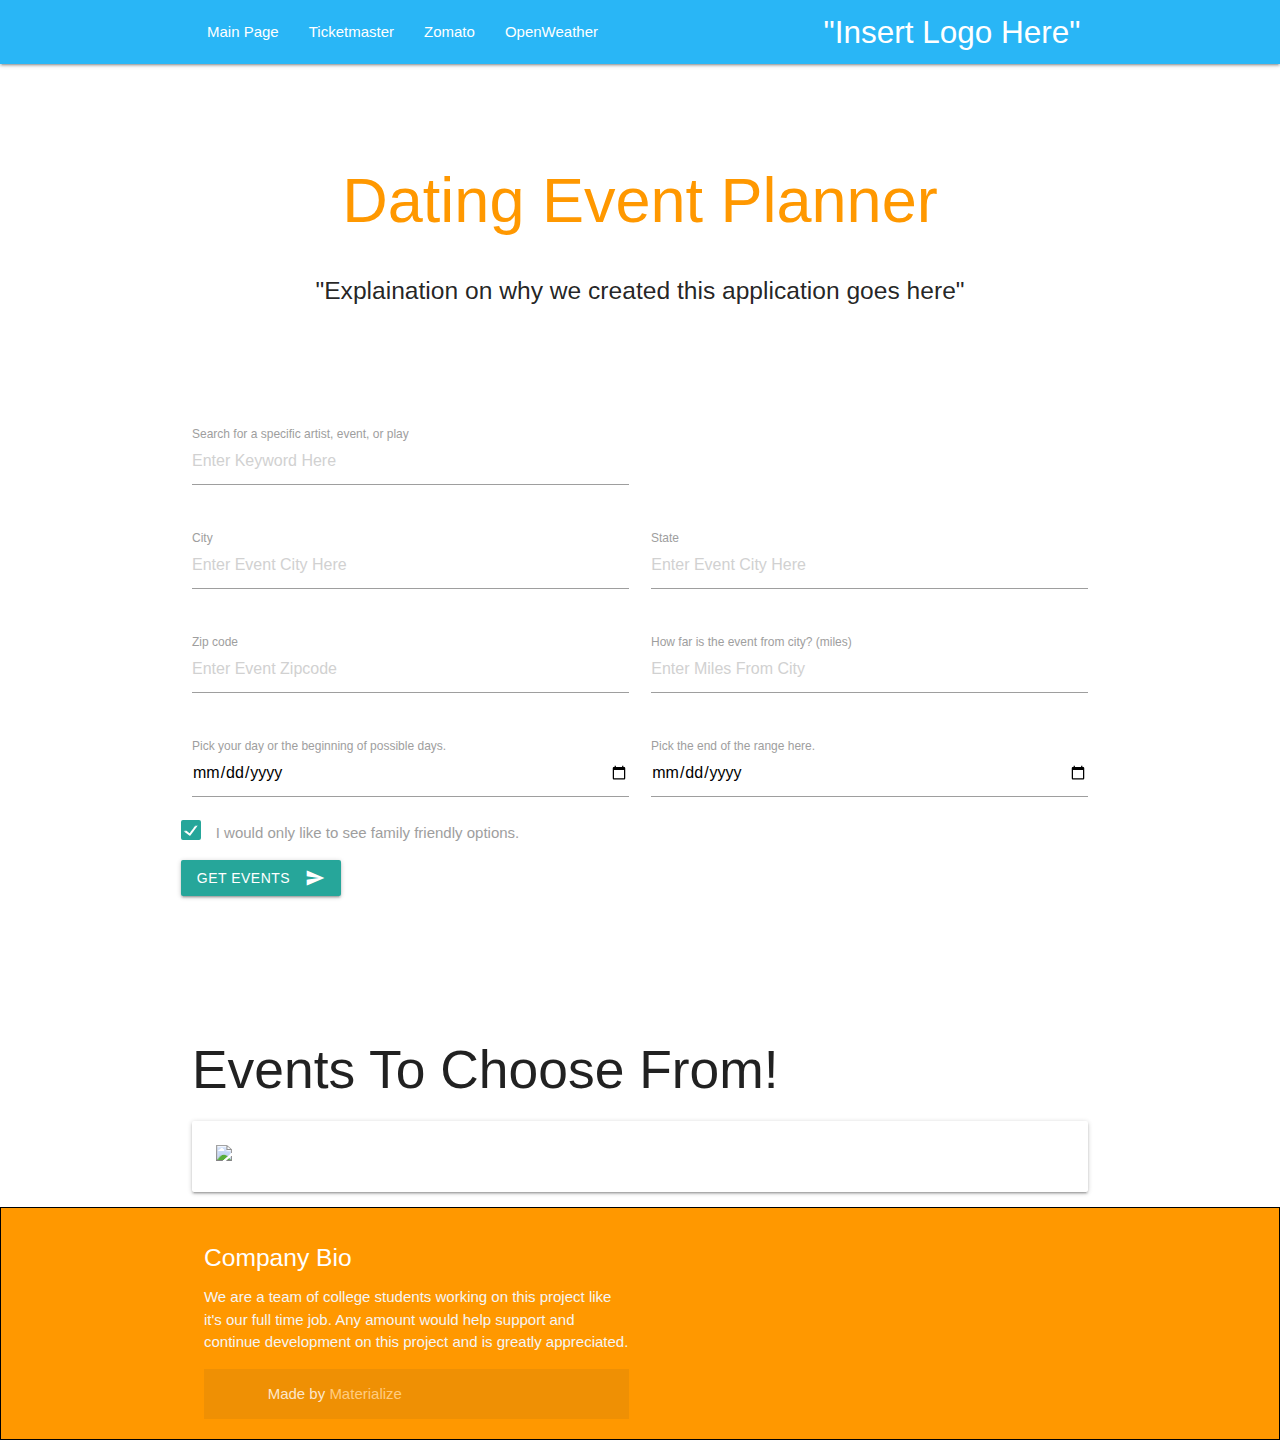
==== event.html @ 2daab0d0 "deletedCarousel" ====
<!DOCTYPE html>
<html lang="en">
<head>
  <meta http-equiv="Content-Type" content="text/html; charset=UTF-8"/>
  <meta name="viewport" content="width=device-width, initial-scale=1, maximum-scale=1.0"/>
  <title>Events</title>

  <!-- CSS  -->
  <link href="https://fonts.googleapis.com/icon?family=Material+Icons" rel="stylesheet">
  <link href="css/materialize.css" type="text/css" rel="stylesheet" media="screen,projection"/>
  <link href="css/style.css" type="text/css" rel="stylesheet" media="screen,projection"/>
</head>
<body>
  <nav class="light-blue lighten-1" role="navigation">
    <div class="nav-wrapper container"><a id="logo-container" href="#" class="brand-logo right">"Insert Logo Here"</a>
      <ul class="left hide-on-med-and-down">
        <li><a href="index.html">Main Page</a></li>
        <li><a href="event.html">Ticketmaster</a></li>
        <li><a href="food.html">Zomato</a></li>
        <li><a href="weather.html">OpenWeather</a></li>
      </ul>

      <ul id="nav-mobile" class="sidenav">
        <li><a href="index.html">Main Page</a></li>
        <li><a href="event.html">Ticketmaster</a></li>
        <li><a href="food.html">Zomato</a></li>
        <li><a href="weather.html">OpenWeather</a></li>
      </ul>
      <a href="#" data-target="nav-mobile" class="sidenav-trigger"><i class="material-icons">menu</i></a>
    </div>
  </nav>
  <div class="section no-pad-bot" id="index-banner">
    <div class="container">
      <br><br>
      <h1 class="header center orange-text">Dating Event Planner</h1>
      <div class="row center">
        <h5 class="header col s12 light">"Explaination on why we created this application goes here"</h5>
      </div>
      <br><br>

    </div>
  </div>

   <br><br>
  
  <div class="container">

      <form class="col s12">

        <div class="row">
          <div class="input-field col s6">
            <input placeholder="Enter Keyword Here" id="eventKeyword" type="text" class="validate">
            <label class="active" for="eventKeyword">Search for a specific artist, event, or play</label>
          </div>
        </div>

        <div class="row">
          <div class="input-field col s6">
            <input placeholder="Enter Event City Here" id="eventCity" type="text" class="validate">
            <label for="eventCity">City</label>
          </div>
          <div class="input-field col s6">
            <input placeholder="Enter Event City Here" id="eventState" type="text" class="validate">
            <label for="eventState">State</label>
          </div>
        </div>
        
        <div class="row">
          <div class="input-field col s6">
            <input placeholder="Enter Event Zipcode" id="eventZip" type="text" class="validate">
            <label for="eventZip">Zip code</label>
          </div>
          <div class="input-field col s6">
            <input placeholder="Enter Miles From City" id="eventDistance" type="text" class="validate">
            <label for="eventDistance">How far is the event from city? (miles)</label>
          </div>
        </div>

        <div class="row">

          <div class="input-field col s6">
            <input type="date" id="startDateTime" class="datepicker">
            <label for="startDateTime">Pick your day or the beginning of possible days.</label>
          </div>
          <div class="input-field col s6">
            <input type="date" id="endDateTime" class="datepicker">
            <label for="endDateTime">Pick the end of the range here.</label>
          </div>

          <p>
            <label>
              <input id="familyEvents" type="checkbox" class="filled-in" checked="checked" />
              <span>I would only like to see family friendly options.</span>
            </label>
          </p>

          <button id="getEvents" class="btn waves-effect waves-light" type="submit" name="action">Get Events
            <i class="material-icons right">send</i>
          </button>

        </div>

      </form>

    <br><br>

  </div>

  <br><br>
  
  <div class="container">

    <div class="col s12 m7">
      <h2 class="header">Events To Choose From!</h2>
      <div class="card horizontal">
        <div class="card-stacked">
          <div class="card-content" id="eventDiv">
            
            <img src="venueImage">
            <div class="name"></div>
            <div class="priceRanges"></div>
            <div class="initialStartDate"></div>
          
          </div>
        </div>
      </div>
    </div>

  </div>


  <footer class="page-footer orange">
    <div class="container">
      <div class="row">
        <div class="col l6 s12">
          <h5 class="white-text">Company Bio</h5>
          <p class="grey-text text-lighten-4">We are a team of college students working on this project like it's our full time job. Any amount would help support and continue development on this project and is greatly appreciated.</p>

    <div class="footer-copyright">
      <div class="container">
      Made by <a class="orange-text text-lighten-3" href="http://materializecss.com">Materialize</a>
      </div>
    </div>
  </footer>


  <!--  Scripts-->
  <script src="https://code.jquery.com/jquery-2.1.1.min.js"></script>
  <script src="js/materialize.js"></script>
  <script src="js/init.js"></script>
  <script src="js/event.js"></script>

  </body>
</html>
---- css/style.css ----
/* Custom Stylesheet */
/**
 * Use this file to override Materialize files so you can update
 * the core Materialize files in the future
 *
 * Made By MaterializeCSS.com
 */

.icon-block {
  padding: 0 15px;
}
.icon-block .material-icons {
  font-size: inherit;
}

#download-button {
  border: 1px solid black;
  border-radius: 5px;
}

.page-footer {
  border: 1px solid black;
  box-shadow: 5px 5px 10px 12px;
}

.widget_wrap {
 border: 1px solid black;
 border-radius: 5px;
 box-shadow: 0px 0px 10px 2px;
 margin-top: 50px;
 margin-bottom: 75px;
 background-color:  #fff8eefb;
}
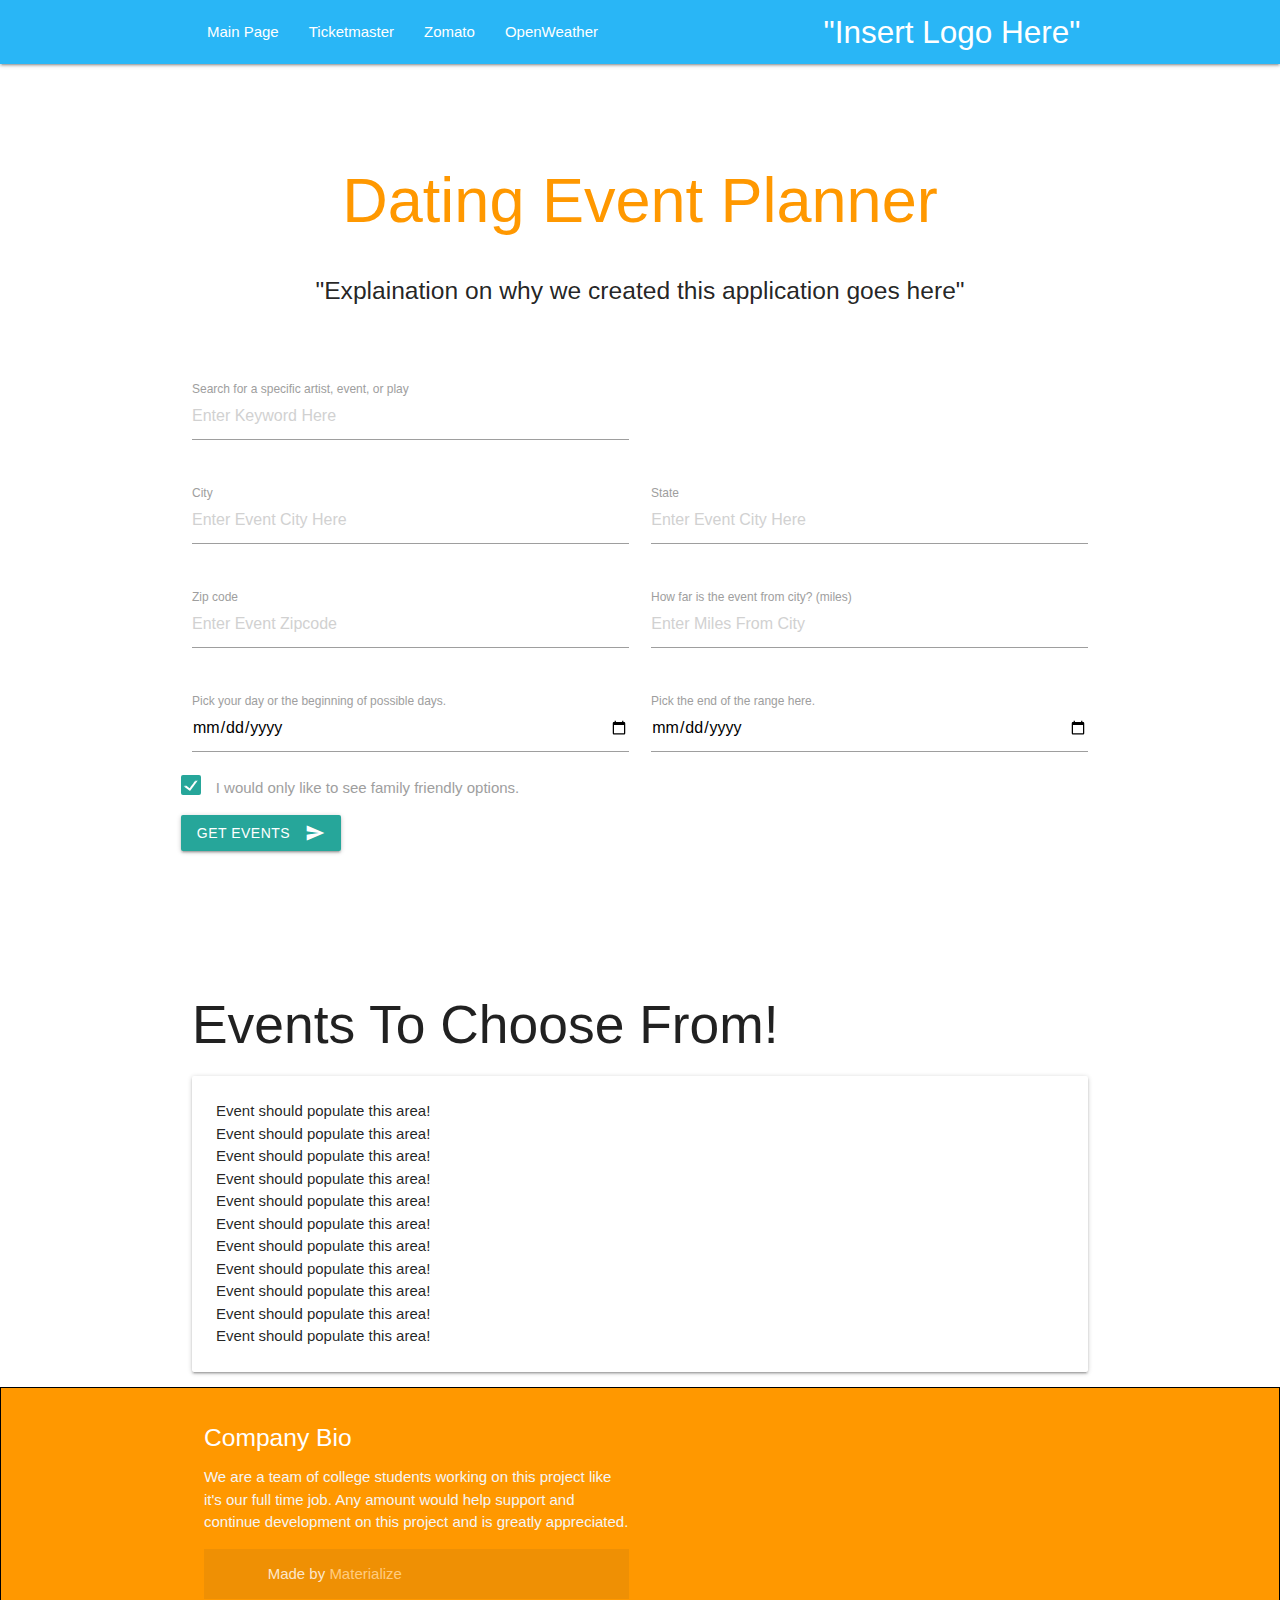
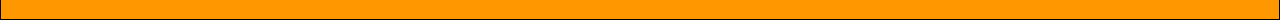
==== commit 3a271793: "add event div id" ====
--- a/event.html
+++ b/event.html
@@ -41,8 +41,6 @@
     </div>
   </div>
 
-   <br><br>
-  
   <div class="container">
 
       <form class="col s12">
@@ -114,13 +112,19 @@
       <h2 class="header">Events To Choose From!</h2>
       <div class="card horizontal">
         <div class="card-stacked">
-          <div class="card-content" id="eventDiv">
-            
-            <img src="venueImage">
-            <div class="name"></div>
-            <div class="priceRanges"></div>
-            <div class="initialStartDate"></div>
-          
+          <div class="card-content">
+            <p>Event should populate this area!</p>
+            <p>Event should populate this area!</p>
+            <p>Event should populate this area!</p>
+            <p>Event should populate this area!</p>
+            <p>Event should populate this area!</p>
+            <p>Event should populate this area!</p>
+            <p>Event should populate this area!</p>
+            <p>Event should populate this area!</p>
+            <p>Event should populate this area!</p>
+            <p>Event should populate this area!</p>
+            <p>Event should populate this area!</p>   
+
           </div>
         </div>
       </div>
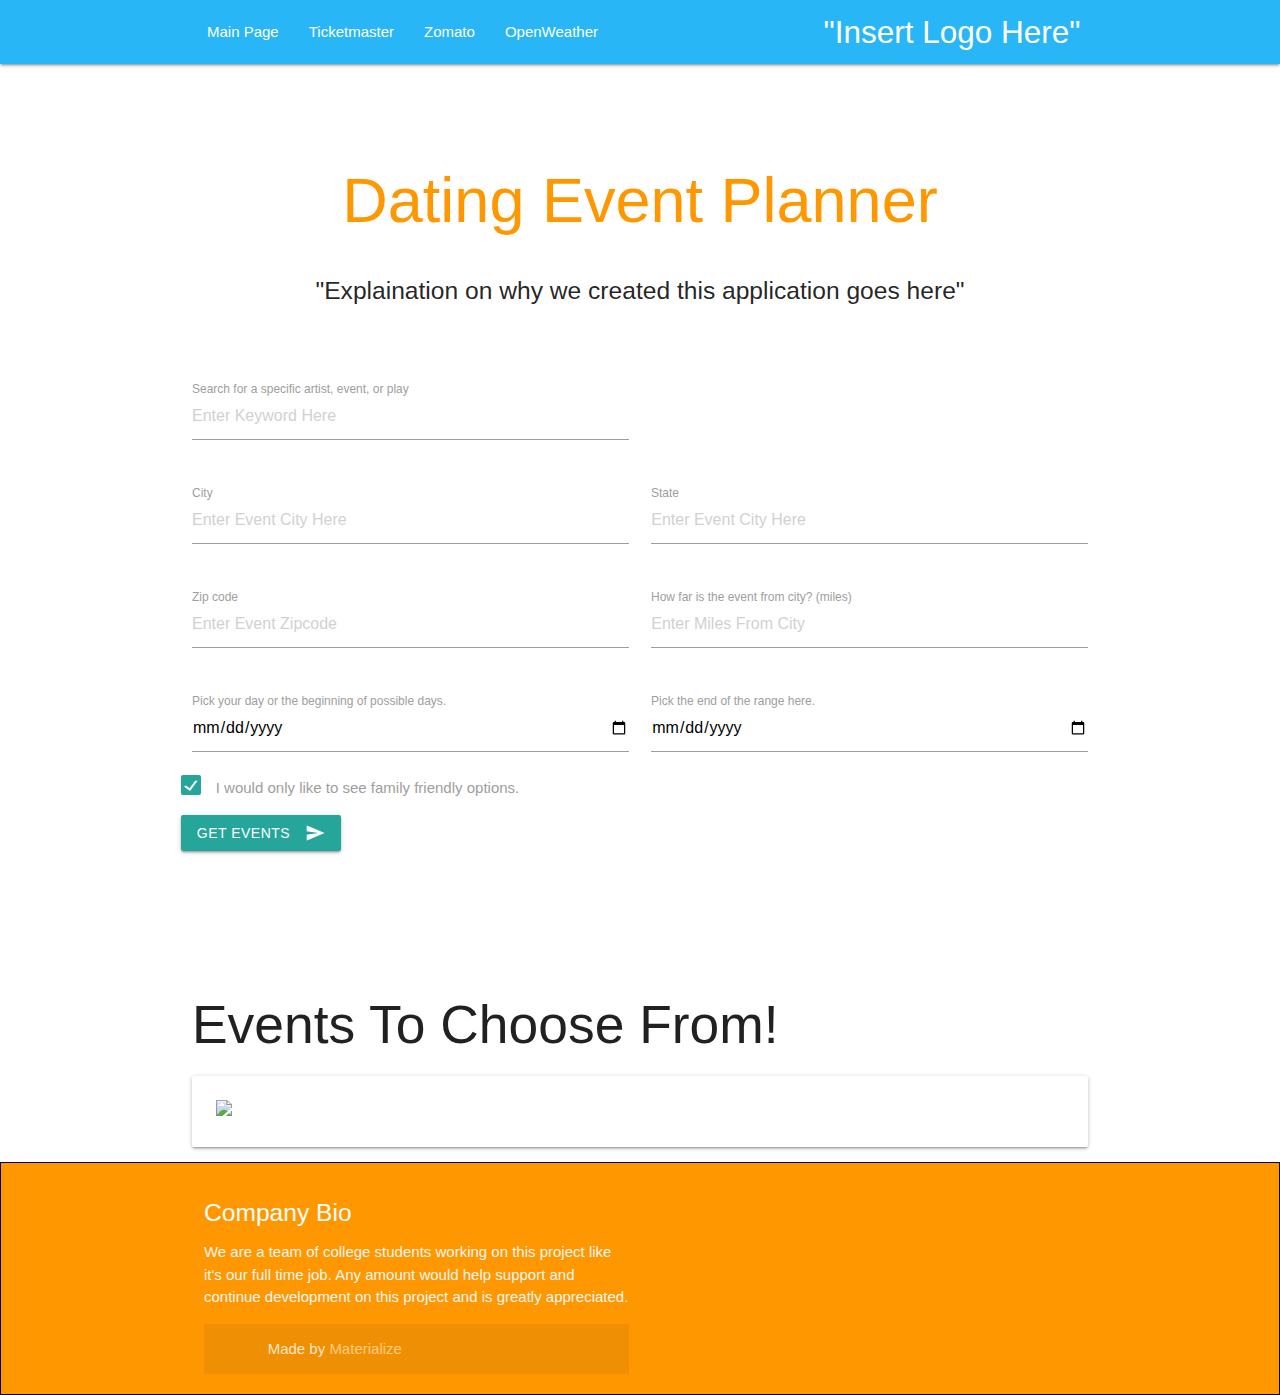
==== commit b47c1924: "Merge branch 'main' into eventJScards" ====
--- a/event.html
+++ b/event.html
@@ -40,6 +40,7 @@
 
     </div>
   </div>
+
 
   <div class="container">
 
@@ -112,19 +113,13 @@
       <h2 class="header">Events To Choose From!</h2>
       <div class="card horizontal">
         <div class="card-stacked">
-          <div class="card-content">
-            <p>Event should populate this area!</p>
-            <p>Event should populate this area!</p>
-            <p>Event should populate this area!</p>
-            <p>Event should populate this area!</p>
-            <p>Event should populate this area!</p>
-            <p>Event should populate this area!</p>
-            <p>Event should populate this area!</p>
-            <p>Event should populate this area!</p>
-            <p>Event should populate this area!</p>
-            <p>Event should populate this area!</p>
-            <p>Event should populate this area!</p>   
-
+          <div class="card-content" id="eventDiv">
+            
+            <img src="venueImage">
+            <div class="name"></div>
+            <div class="priceRanges"></div>
+            <div class="initialStartDate"></div>
+          
           </div>
         </div>
       </div>
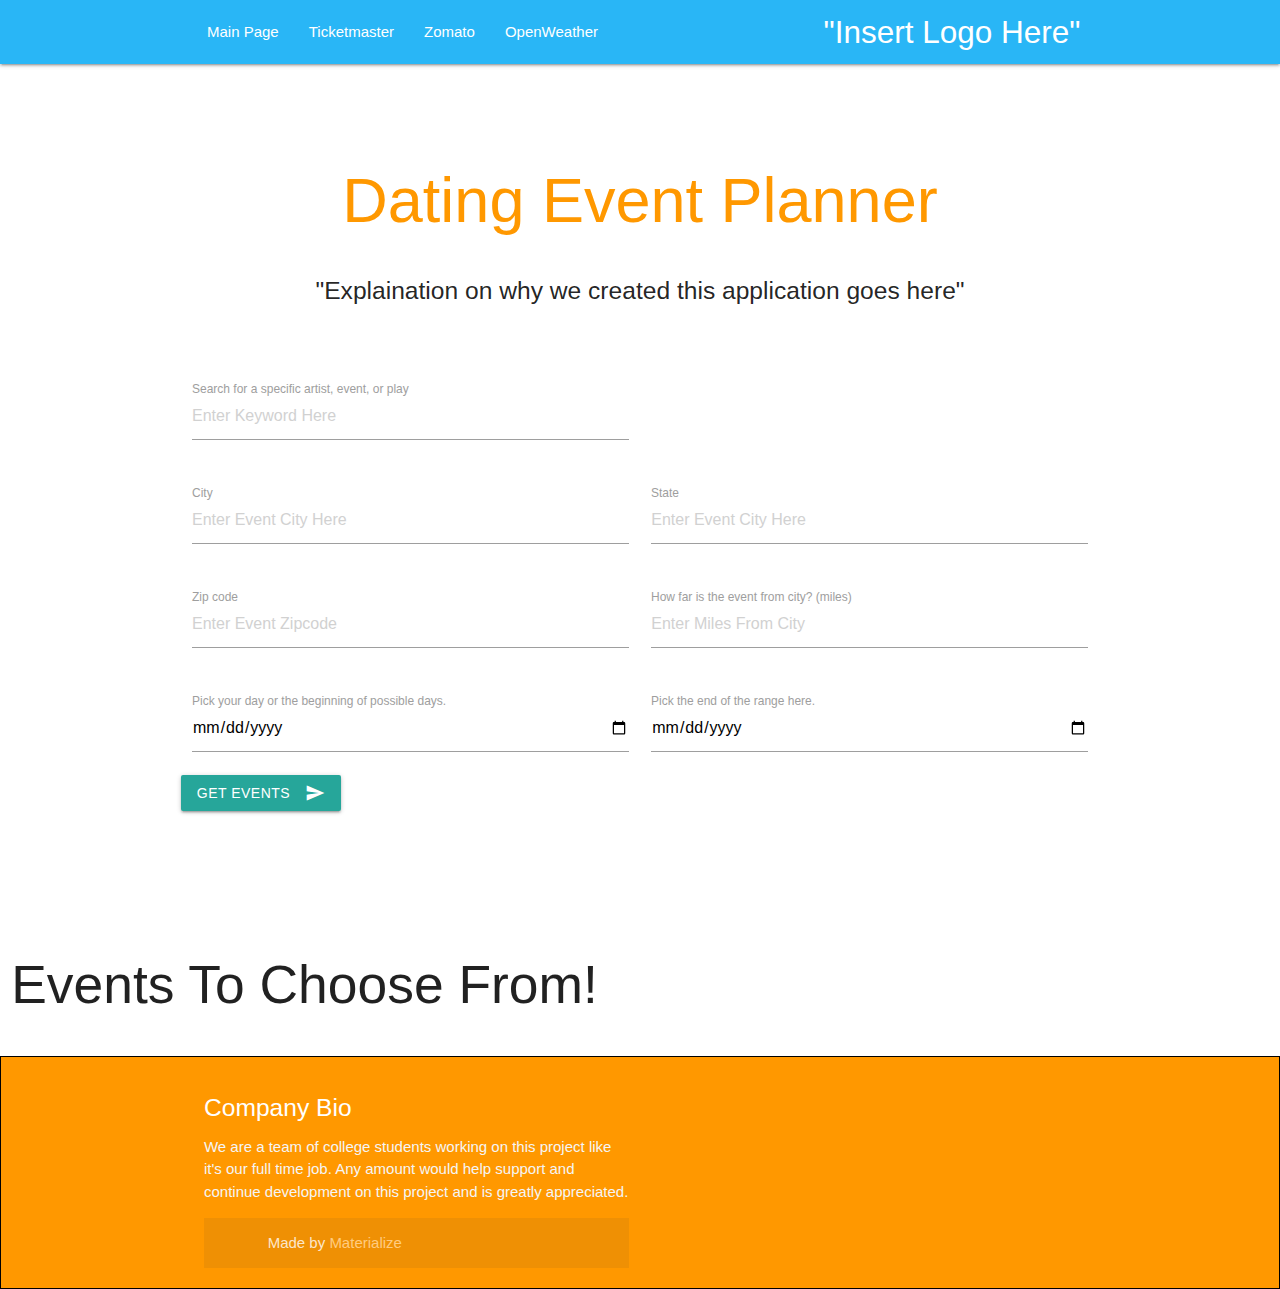
==== commit 5ff212cf: "take2 card population" ====
--- a/event.html
+++ b/event.html
@@ -86,13 +86,7 @@
             <label for="endDateTime">Pick the end of the range here.</label>
           </div>
 
-          <p>
-            <label>
-              <input id="familyEvents" type="checkbox" class="filled-in" checked="checked" />
-              <span>I would only like to see family friendly options.</span>
-            </label>
-          </p>
-
+          <!-- removed family friendly options checkbox -->
           <button id="getEvents" class="btn waves-effect waves-light" type="submit" name="action">Get Events
             <i class="material-icons right">send</i>
           </button>
@@ -107,22 +101,22 @@
 
   <br><br>
   
-  <div class="container">
-
-    <div class="col s12 m7">
+  <div class="row">
+    <div class="col s12 m7" id="populateEvents"> <!--what size does this need to be? and how can we center content-->
       <h2 class="header">Events To Choose From!</h2>
-      <div class="card horizontal">
+      <!-- We don't want horizontal cards with images imo -->
+      <!-- <div class="card horizontal">
         <div class="card-stacked">
           <div class="card-content" id="eventDiv">
             
             <img src="venueImage">
             <div class="name"></div>
             <div class="priceRanges"></div>
-            <div class="initialStartDate"></div>
+            <div class="initialStartDate"></div> 
           
           </div>
         </div>
-      </div>
+      </div> -->
     </div>
 
   </div>
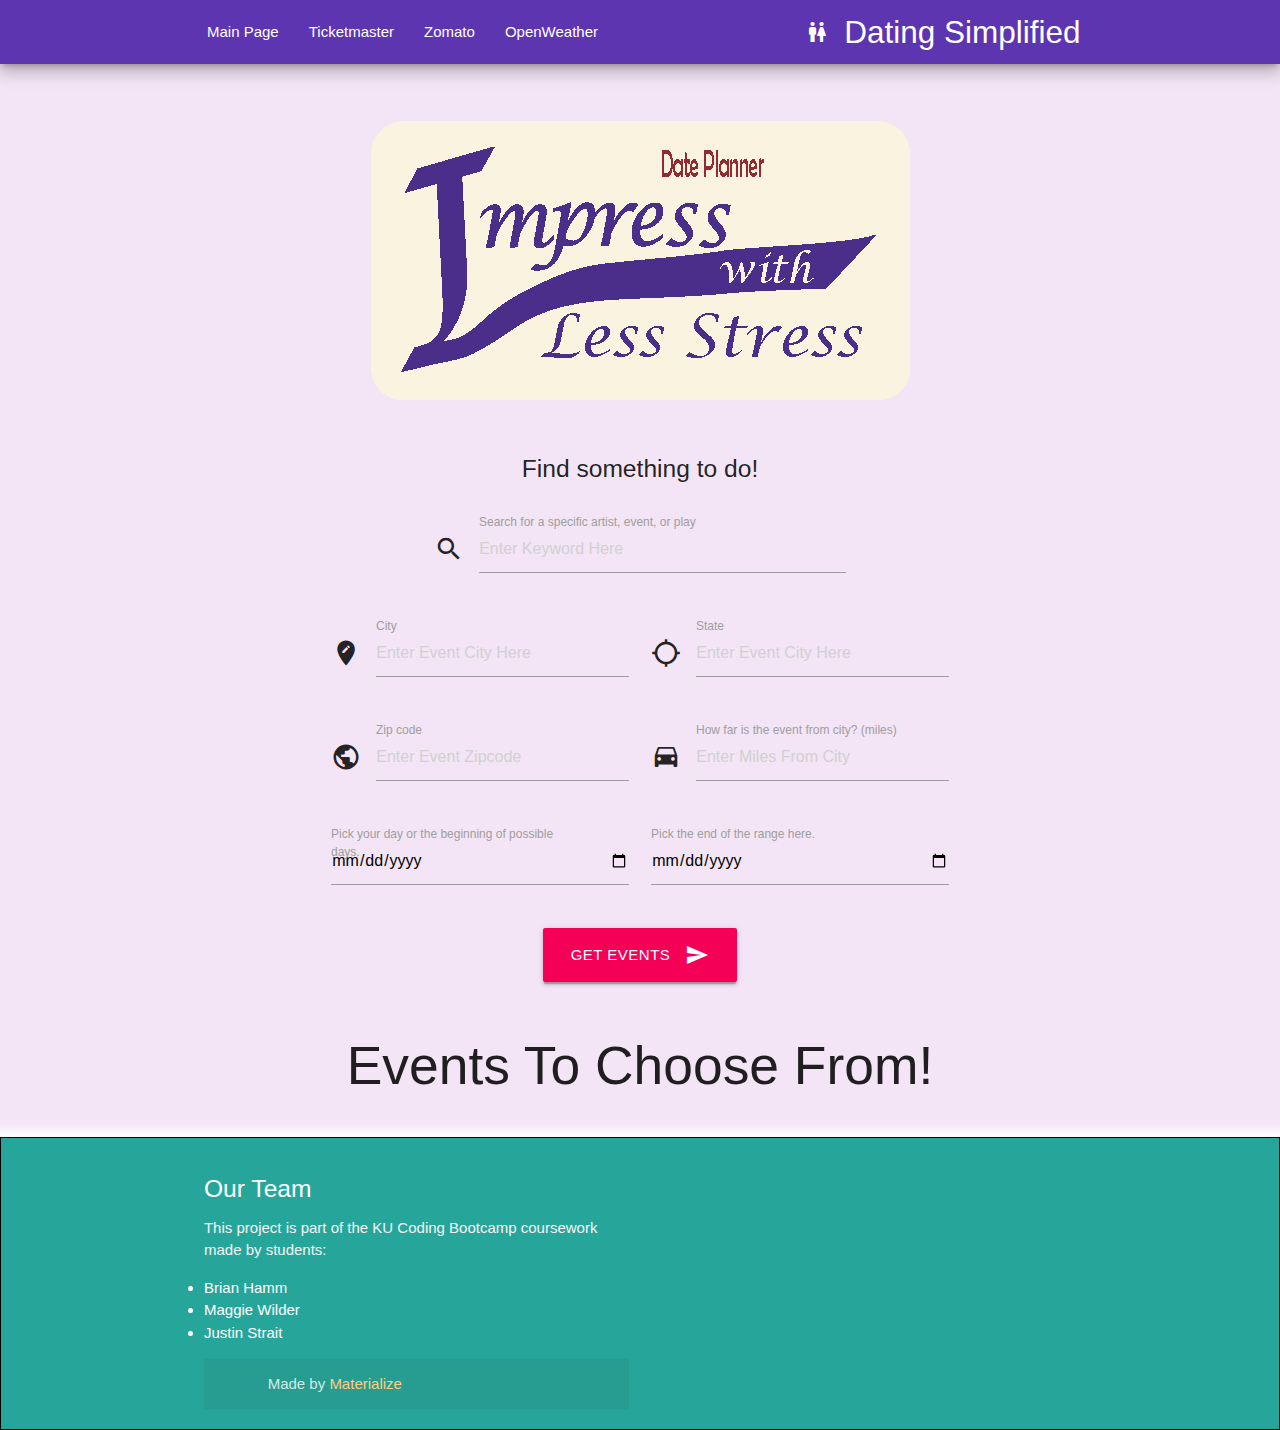
==== commit a10a5c66: "added css styling to the event page" ====
--- a/event.html
+++ b/event.html
@@ -4,22 +4,21 @@
   <meta http-equiv="Content-Type" content="text/html; charset=UTF-8"/>
   <meta name="viewport" content="width=device-width, initial-scale=1, maximum-scale=1.0"/>
   <title>Events</title>
-
-  <!-- CSS  -->
   <link href="https://fonts.googleapis.com/icon?family=Material+Icons" rel="stylesheet">
   <link href="css/materialize.css" type="text/css" rel="stylesheet" media="screen,projection"/>
   <link href="css/style.css" type="text/css" rel="stylesheet" media="screen,projection"/>
 </head>
-<body>
-  <nav class="light-blue lighten-1" role="navigation">
-    <div class="nav-wrapper container"><a id="logo-container" href="#" class="brand-logo right">"Insert Logo Here"</a>
+
+<body class="purple lighten-5">
+
+  <nav class="deep-purple darken-1 z-depth-3" role="navigation">
+    <div class="nav-wrapper container"><a id="logo-container" href="#" class="brand-logo right"><i class="large material-icons">wc</i>Dating Simplified</a>
       <ul class="left hide-on-med-and-down">
         <li><a href="index.html">Main Page</a></li>
         <li><a href="event.html">Ticketmaster</a></li>
         <li><a href="food.html">Zomato</a></li>
         <li><a href="weather.html">OpenWeather</a></li>
       </ul>
-
       <ul id="nav-mobile" class="sidenav">
         <li><a href="index.html">Main Page</a></li>
         <li><a href="event.html">Ticketmaster</a></li>
@@ -29,119 +28,105 @@
       <a href="#" data-target="nav-mobile" class="sidenav-trigger"><i class="material-icons">menu</i></a>
     </div>
   </nav>
+
   <div class="section no-pad-bot" id="index-banner">
-    <div class="container">
-      <br><br>
-      <h1 class="header center orange-text">Dating Event Planner</h1>
+    <div class="container-fluid">
+      <h1 class="header center deep-purple-text"><img src="Maggie/Logo.png" alt="logo"></h1>
       <div class="row center">
-        <h5 class="header col s12 light">"Explaination on why we created this application goes here"</h5>
+        <h5 class="header col s12 light">Find something to do!</h5>
       </div>
-      <br><br>
-
     </div>
   </div>
 
-
-  <div class="container">
-
+  <div class="container-fluid">
       <form class="col s12">
-
         <div class="row">
-          <div class="input-field col s6">
+          <div class="input-field col s4 push-s4">
+            <i class="material-icons prefix">search</i>
             <input placeholder="Enter Keyword Here" id="eventKeyword" type="text" class="validate">
             <label class="active" for="eventKeyword">Search for a specific artist, event, or play</label>
           </div>
         </div>
+      </form>
+  </div>        
 
-        <div class="row">
-          <div class="input-field col s6">
-            <input placeholder="Enter Event City Here" id="eventCity" type="text" class="validate">
-            <label for="eventCity">City</label>
-          </div>
-          <div class="input-field col s6">
-            <input placeholder="Enter Event City Here" id="eventState" type="text" class="validate">
-            <label for="eventState">State</label>
-          </div>
-        </div>
+  <div class="row">
+    <div class="input-field col s3 push-s3">
+      <i class="material-icons prefix">edit_location</i>
+        <input placeholder="Enter Event City Here" id="eventCity" type="text" class="validate">
+        <label for="eventCity">City</label>
+    </div>
+    <div class="input-field col s3 push-s3 ">
+    <i class="material-icons prefix">location_searching</i>
+      <input placeholder="Enter Event City Here" id="eventState" type="text" class="validate">
+      <label for="eventState">State</label>
+    </div>
+  </div>
         
-        <div class="row">
-          <div class="input-field col s6">
-            <input placeholder="Enter Event Zipcode" id="eventZip" type="text" class="validate">
-            <label for="eventZip">Zip code</label>
-          </div>
-          <div class="input-field col s6">
-            <input placeholder="Enter Miles From City" id="eventDistance" type="text" class="validate">
-            <label for="eventDistance">How far is the event from city? (miles)</label>
-          </div>
-        </div>
-
-        <div class="row">
-
-          <div class="input-field col s6">
-            <input type="date" id="startDateTime" class="datepicker">
-            <label for="startDateTime">Pick your day or the beginning of possible days.</label>
-          </div>
-          <div class="input-field col s6">
-            <input type="date" id="endDateTime" class="datepicker">
-            <label for="endDateTime">Pick the end of the range here.</label>
-          </div>
-
-          <!-- removed family friendly options checkbox -->
-          <button id="getEvents" class="btn waves-effect waves-light" type="submit" name="action">Get Events
-            <i class="material-icons right">send</i>
-          </button>
-
-        </div>
-
-      </form>
-
-    <br><br>
-
+  <div class="row">
+    <div class="input-field col s3 push-s3">
+      <i class="material-icons prefix">public</i>
+      <input placeholder="Enter Event Zipcode" id="eventZip" type="text" class="validate">
+      <label for="eventZip">Zip code</label>
+    </div>
+    <div class="input-field col s3 push-s3">
+      <i class="material-icons prefix">drive_eta</i>
+      <input placeholder="Enter Miles From City" id="eventDistance" type="text" class="validate">
+      <label for="eventDistance">How far is the event from city? (miles)</label>
+    </div>
   </div>
 
-  <br><br>
-  
   <div class="row">
-    <div class="col s12 m7" id="populateEvents"> <!--what size does this need to be? and how can we center content-->
-      <h2 class="header">Events To Choose From!</h2>
-      <!-- We don't want horizontal cards with images imo -->
-      <!-- <div class="card horizontal">
-        <div class="card-stacked">
-          <div class="card-content" id="eventDiv">
-            
-            <img src="venueImage">
-            <div class="name"></div>
-            <div class="priceRanges"></div>
-            <div class="initialStartDate"></div> 
-          
-          </div>
-        </div>
-      </div> -->
+    <div class="input-field col s3 push-s3">
+      <input type="date" id="startDateTime" class="datepicker">
+      <label for="startDateTime">Pick your day or the beginning of possible days.</label>
     </div>
-
+    <div class="input-field col s3 push-s3">
+      <input type="date" id="endDateTime" class="datepicker">
+      <label for="endDateTime">Pick the end of the range here.</label>
+    </div>
   </div>
 
+  <div class="row center">
+    <button id="getEvents" class="btn-large waves-effect waves-light pink accent-3 hoverable z-depth-1-half"type="submit" name="action">Get Events
+      <i class="material-icons right">send</i>
+    </button>
+  </div>
 
-  <footer class="page-footer orange">
+  <div class="row">
+    <div class="col s12 center" id="populateEvents">
+      <h2 class="header">Events To Choose From!</h2>
+    </div>
+  </div>
+
+  <footer class="page-footer teal lighten-1">
     <div class="container">
       <div class="row">
         <div class="col l6 s12">
-          <h5 class="white-text">Company Bio</h5>
-          <p class="grey-text text-lighten-4">We are a team of college students working on this project like it's our full time job. Any amount would help support and continue development on this project and is greatly appreciated.</p>
-
-    <div class="footer-copyright">
-      <div class="container">
-      Made by <a class="orange-text text-lighten-3" href="http://materializecss.com">Materialize</a>
+          <h5 class="white-text">Our Team</h5>
+          <p class="grey-text text-lighten-4">
+            This project is part of the KU Coding Bootcamp coursework made by
+            students:
+            <li>Brian Hamm</li>
+            <li>Maggie Wilder</li>
+            <li>Justin Strait</li>
+          </p>
+          <div class="footer-copyright">
+            <div class="container">
+              Made by
+              <a class="orange-text text-lighten-3" href="http://materializecss.com">Materialize
+              </a>
+            </div>
+          </div>
+        </div>
       </div>
     </div>
   </footer>
 
-
-  <!--  Scripts-->
   <script src="https://code.jquery.com/jquery-2.1.1.min.js"></script>
   <script src="js/materialize.js"></script>
   <script src="js/init.js"></script>
   <script src="js/event.js"></script>
 
-  </body>
+</body>
 </html>
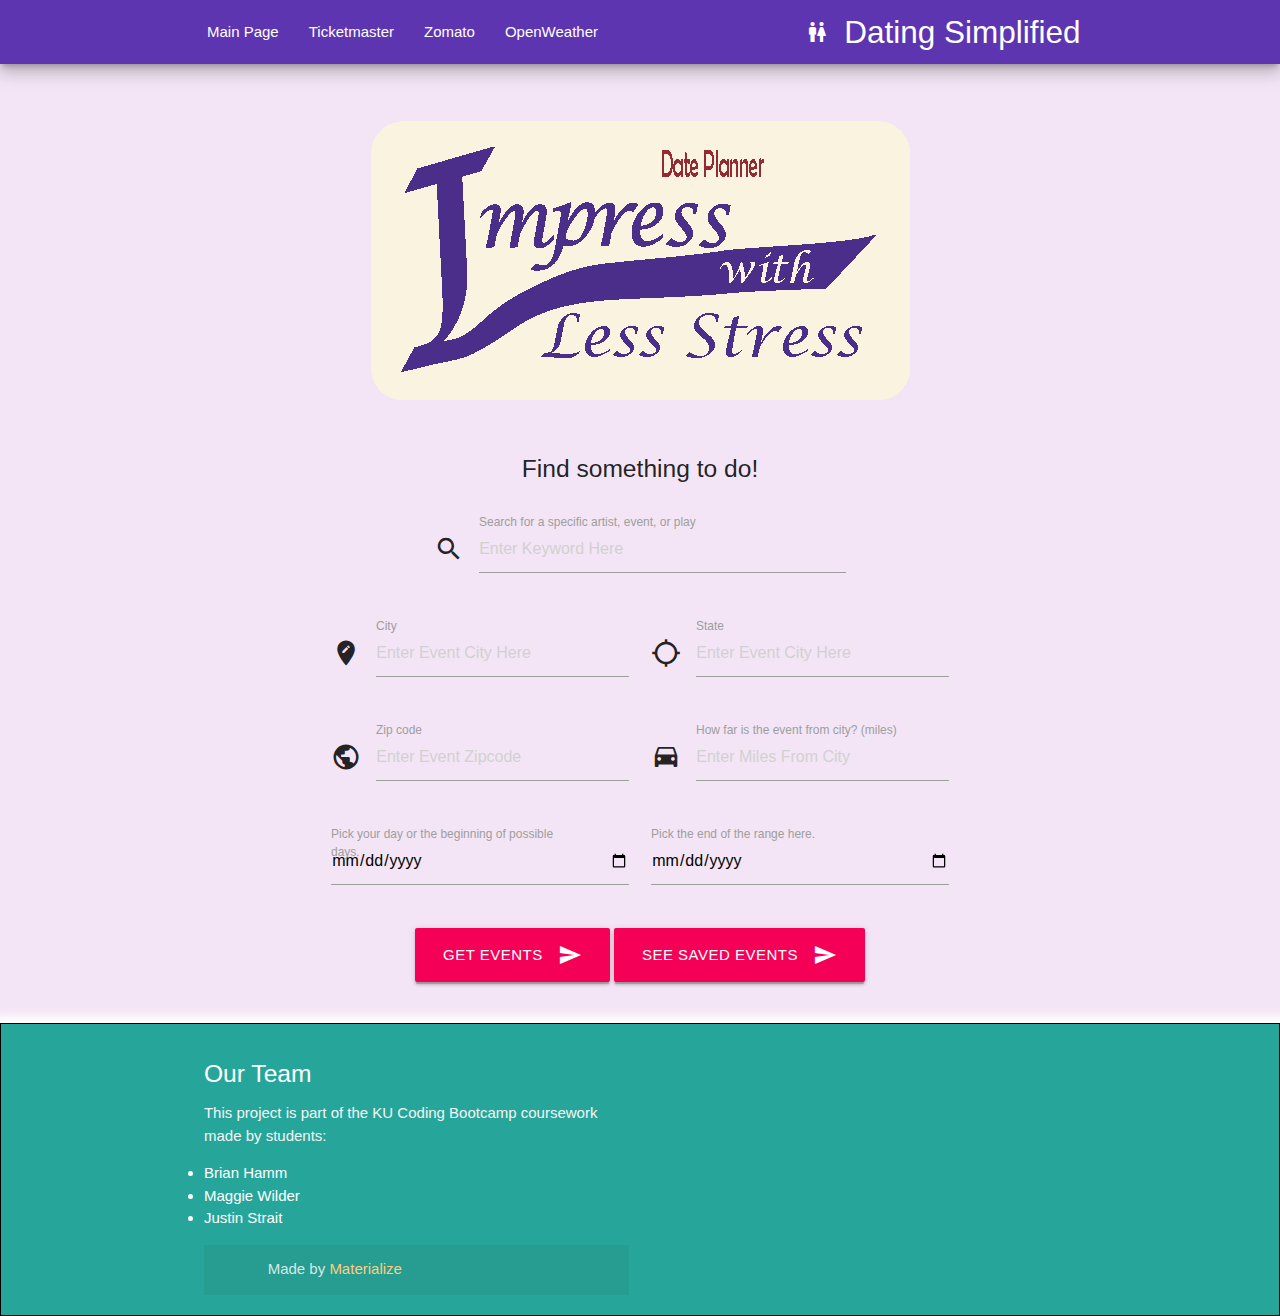
==== commit 099f5566: "add functionality to display saved events on event page" ====
--- a/event.html
+++ b/event.html
@@ -91,11 +91,14 @@
     <button id="getEvents" class="btn-large waves-effect waves-light pink accent-3 hoverable z-depth-1-half"type="submit" name="action">Get Events
       <i class="material-icons right">send</i>
     </button>
+    <button id="savedStuff" class="btn-large waves-effect waves-light pink accent-3 hoverable z-depth-1-half"type="submit" name="action">See Saved Events
+      <i class="material-icons right">send</i>
+    </button>
+
   </div>
 
   <div class="row">
     <div class="col s12 center" id="populateEvents">
-      <h2 class="header">Events To Choose From!</h2>
     </div>
   </div>
 
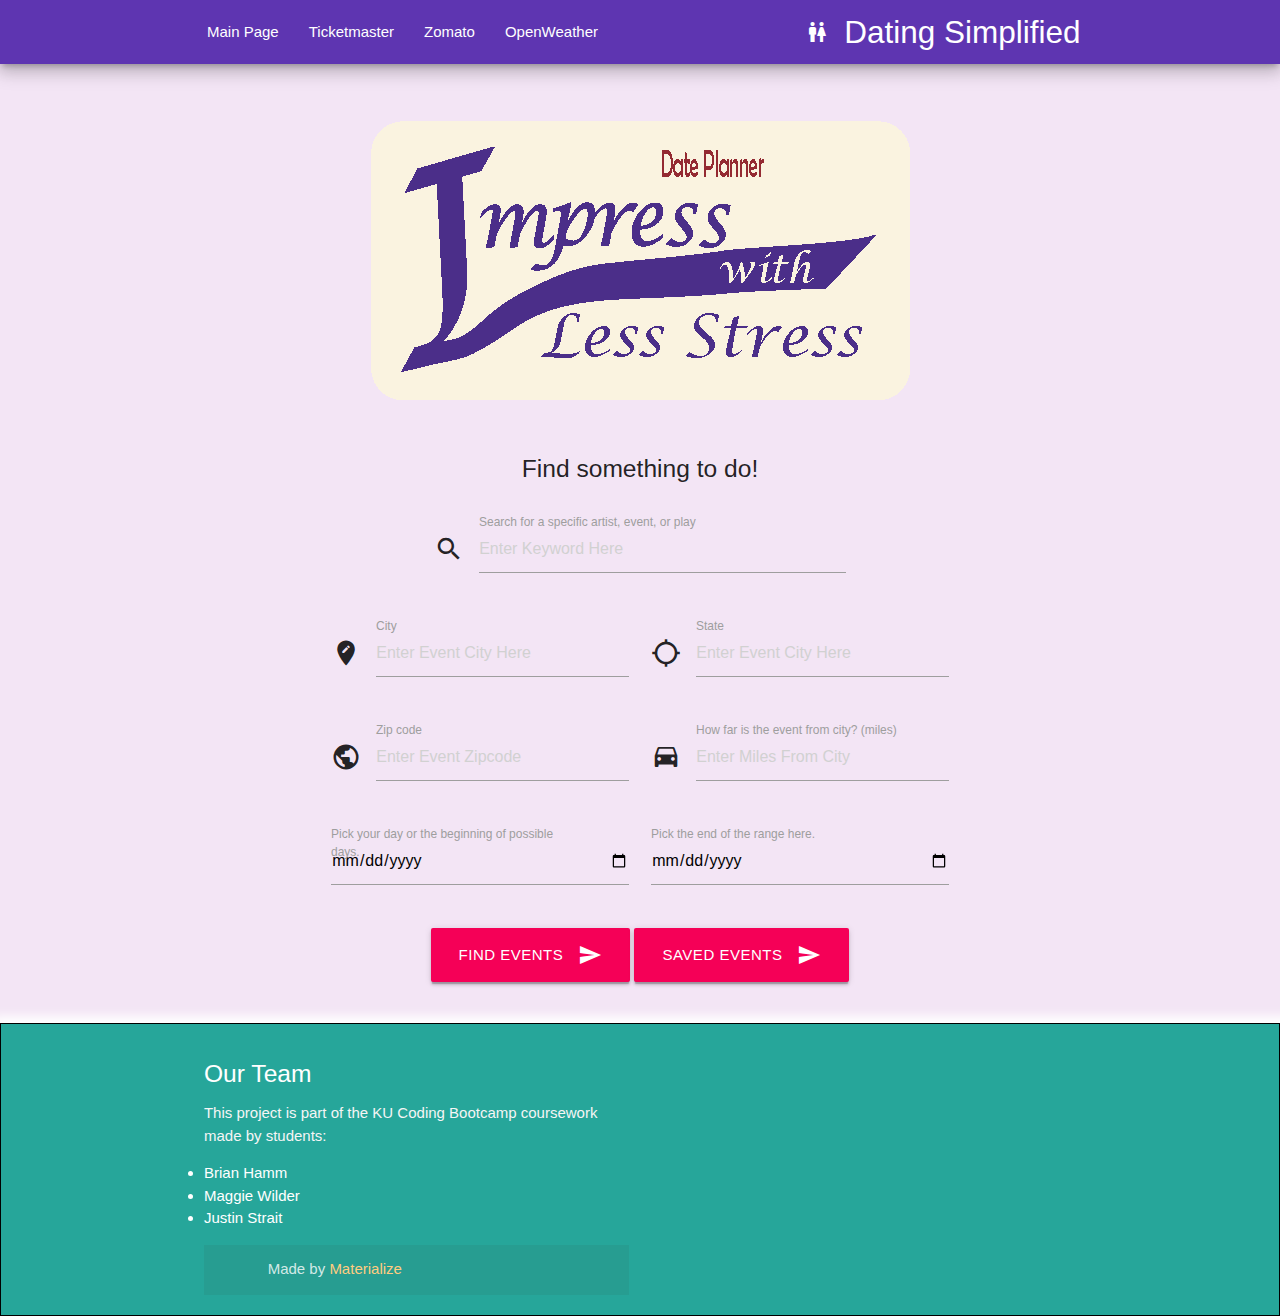
==== commit 884c86ca: "made a readme and a couple changes to various pages" ====
--- a/event.html
+++ b/event.html
@@ -88,16 +88,16 @@
   </div>
 
   <div class="row center">
-    <button id="getEvents" class="btn-large waves-effect waves-light pink accent-3 hoverable z-depth-1-half"type="submit" name="action">Get Events
+    <button id="getEvents" class="btn-large waves-effect waves-light pink accent-3 hoverable z-depth-1-half"type="submit" name="action">Find Events
       <i class="material-icons right">send</i>
     </button>
-    <button id="savedStuff" class="btn-large waves-effect waves-light pink accent-3 hoverable z-depth-1-half"type="submit" name="action">See Saved Events
+    <button id="savedStuff" class="btn-large waves-effect waves-light pink accent-3 hoverable z-depth-1-half"type="submit" name="action">Saved Events
       <i class="material-icons right">send</i>
     </button>
 
   </div>
 
-  <div class="row">
+  <div class="row cente">
     <div class="col s12 center" id="populateEvents">
     </div>
   </div>
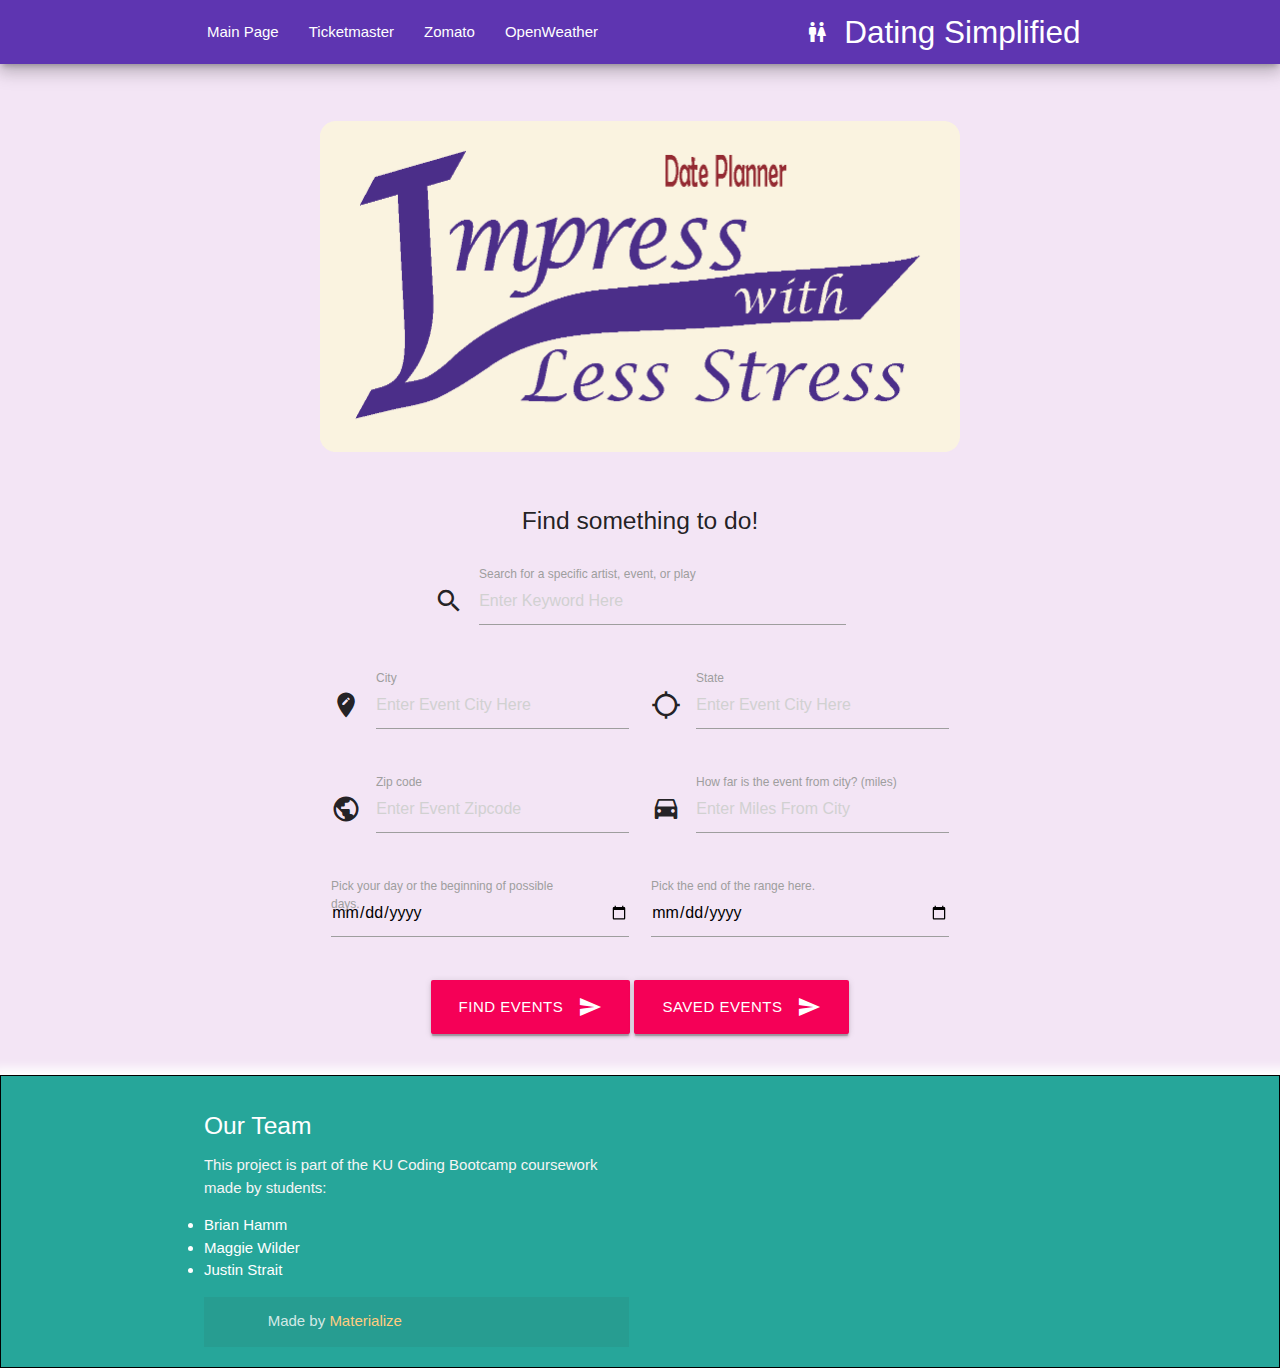
==== commit 4a5d0bba: "update logo file add style width to it" ====
--- a/event.html
+++ b/event.html
@@ -31,7 +31,7 @@
 
   <div class="section no-pad-bot" id="index-banner">
     <div class="container-fluid">
-      <h1 class="header center deep-purple-text"><img src="Maggie/Logo.png" alt="logo"></h1>
+      <h1 class="header center deep-purple-text"><img src="Maggie/Logo.png" alt="logo" style="width:50%"></h1>
       <div class="row center">
         <h5 class="header col s12 light">Find something to do!</h5>
       </div>
